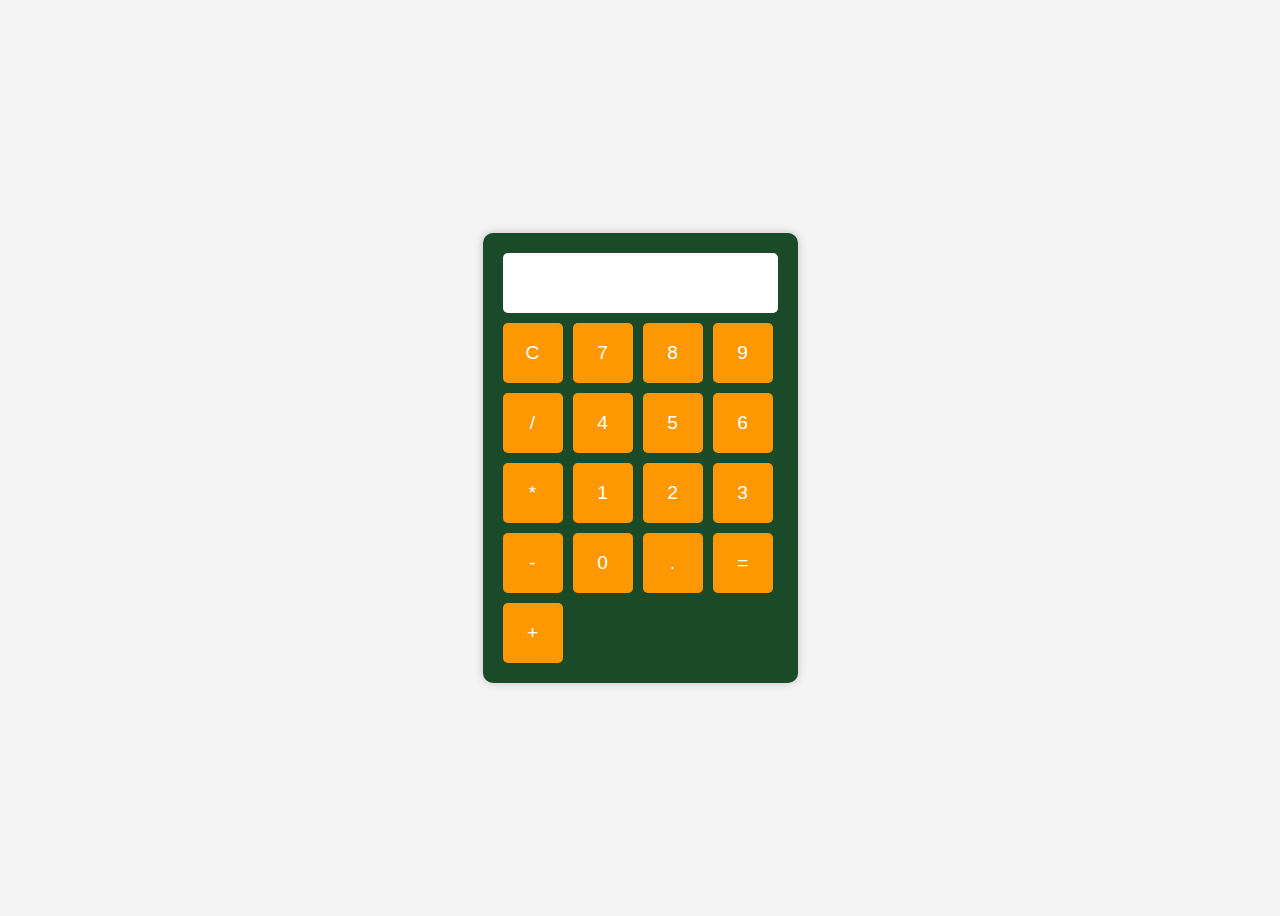
==== Calculator/index.html @ 3497c83c "Add files via upload" ====
<!DOCTYPE html>
<html lang="en">
<head>
    <meta charset="UTF-8">
    <meta name="viewport" content="width=device-width, initial-scale=1.0">
    <title>Calculator</title>
    <link rel="stylesheet" href="style.css">
</head>
<body>
    <div class="calculator">
        <input type="text" id="display" disabled>
        <div class="buttons">
            <button onclick="clearDisplay()">C</button>
            <button onclick="appendToDisplay('7')">7</button>
            <button onclick="appendToDisplay('8')">8</button>
            <button onclick="appendToDisplay('9')">9</button>
            <button onclick="appendToDisplay('/')">/</button>
            
            <button onclick="appendToDisplay('4')">4</button>
            <button onclick="appendToDisplay('5')">5</button>
            <button onclick="appendToDisplay('6')">6</button>
            <button onclick="appendToDisplay('*')">*</button>
            
            <button onclick="appendToDisplay('1')">1</button>
            <button onclick="appendToDisplay('2')">2</button>
            <button onclick="appendToDisplay('3')">3</button>
            <button onclick="appendToDisplay('-')">-</button>
            
            <button onclick="appendToDisplay('0')">0</button>
            <button onclick="appendToDisplay('.')">.</button>
            <button onclick="calculateResult()">=</button>
            <button onclick="appendToDisplay('+')">+</button>
        </div>
    </div>
    <script src="script.js"></script>
</body>
</html>
---- Calculator/style.css ----
body {
    font-family: Arial, sans-serif;
    display: flex;
    justify-content: center;
    align-items: center;
    height: 100vh;
    background-color: #f4f4f4;
}

.calculator {
    background: #1a4a28;
    padding: 20px;
    border-radius: 10px;
    box-shadow: 0px 0px 10px rgba(0, 0, 0, 0.2);
    text-align: center;
}

#display {
    width: 265px;
    height: 50px;
    font-size: 1.5rem;
    text-align: right;
    margin-bottom: 10px;
    padding: 5px;
    border: none;
    background: #fff;
    border-radius: 5px;
}

.buttons {
    display: grid;
    grid-template-columns: repeat(4, 60px);
    gap: 10px;
}

button {
    width: 60px;
    height: 60px;
    font-size: 1.2rem;
    border: none;
    background: #ff9800;
    color: #fff;
    border-radius: 5px;
    cursor: pointer;
}

button:hover {
    background: #e68900;
}
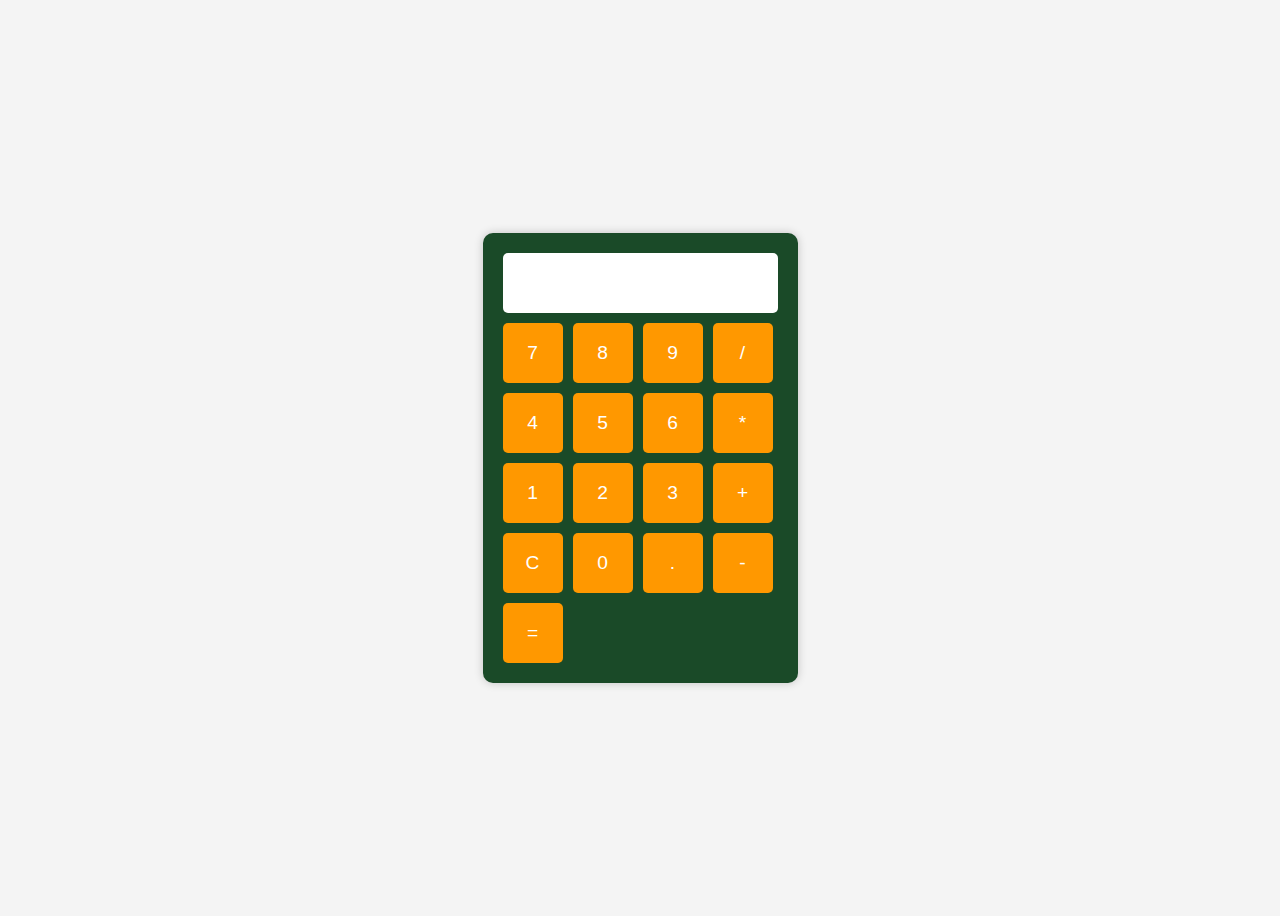
==== commit f9a63cdc: "Update index.html" ====
--- a/Calculator/index.html
+++ b/Calculator/index.html
@@ -10,26 +10,42 @@
     <div class="calculator">
         <input type="text" id="display" disabled>
         <div class="buttons">
-            <button onclick="clearDisplay()">C</button>
+            
             <button onclick="appendToDisplay('7')">7</button>
             <button onclick="appendToDisplay('8')">8</button>
             <button onclick="appendToDisplay('9')">9</button>
             <button onclick="appendToDisplay('/')">/</button>
+            
+
+            
             
             <button onclick="appendToDisplay('4')">4</button>
             <button onclick="appendToDisplay('5')">5</button>
             <button onclick="appendToDisplay('6')">6</button>
             <button onclick="appendToDisplay('*')">*</button>
             
+
+            
+            
             <button onclick="appendToDisplay('1')">1</button>
             <button onclick="appendToDisplay('2')">2</button>
             <button onclick="appendToDisplay('3')">3</button>
+            <button onclick="appendToDisplay('+')">+</button>
+            
+            
+            
+            
+            <button onclick="clearDisplay()">C</button> 
+            <button onclick="appendToDisplay('0')">0</button>
+            <button onclick="appendToDisplay('.')">.</button> 
+                      
+            
+            
             <button onclick="appendToDisplay('-')">-</button>
+            <button class="equal-btn" onclick="calculateResult()">=</button>
             
-            <button onclick="appendToDisplay('0')">0</button>
-            <button onclick="appendToDisplay('.')">.</button>
-            <button onclick="calculateResult()">=</button>
-            <button onclick="appendToDisplay('+')">+</button>
+            
+            
         </div>
     </div>
     <script src="script.js"></script>
